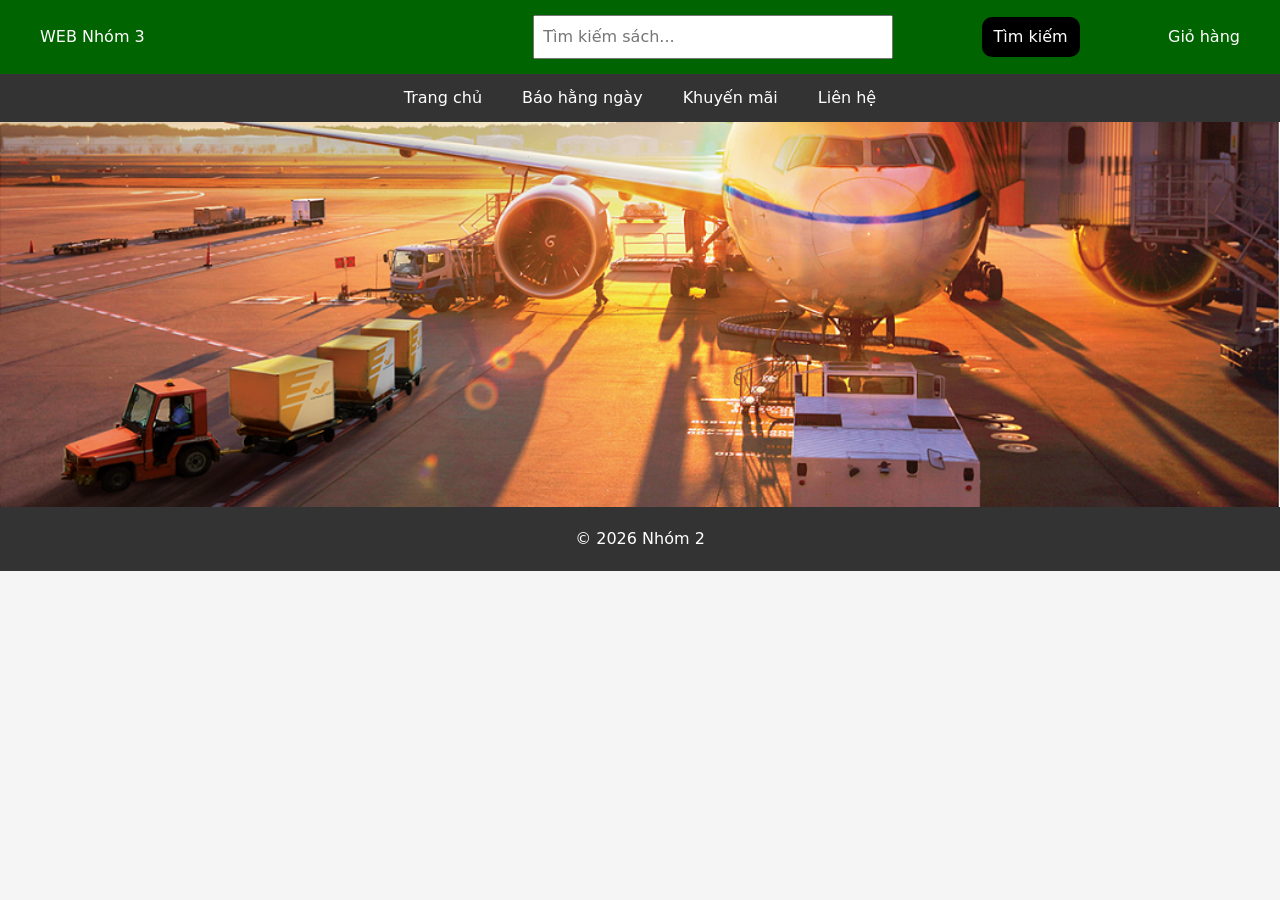
==== html/index.html @ 5e563fd4 "upload source code" ====
<!DOCTYPE html>
<html lang="vi">
<head>
    <meta charset="UTF-8">
    <meta name="viewport" content="width=device-width, initial-scale=1.0">
    <title>Nhóm 2</title>
    <link href="https://cdn.jsdelivr.net/npm/bootstrap@5.3.0/dist/css/bootstrap.min.css" rel="stylesheet">
    <style>
        * {
    margin: 0;
    padding: 0;
    box-sizing: border-box;
}

html{
    font-family: Arial, sans-serif;
}

body {
    background: #f5f5f5;
}

        .header{
             display: flex;
    align-items: center;
    justify-content: space-between;
    background: darkgreen;
    color: white;
    padding: 15px 40px;
        }

        .header input{
            margin-left: 300px;
            width: 30%;
            padding: 8px;
        }

        .nav{
            display: flex;
    justify-content: center;
    background: #333;
    list-style: none;
    width: 100%;
    position: sticky;
    top: 0;
        }

        .nav li a{
            display: block;
    padding: 12px 20px;
    color: white;
    text-decoration: none;
    transition: 0.3s;

        }

        
        button {
    background-color: black;
    color: white;
    padding: 8px 12px;
    border: none;
    border-radius: 10px;
    cursor: pointer;
}
.search {
    display: flex;
    align-items: center;
    gap: 5px;
}

.search input {
    padding: 8px;
    width: 250px;
    border: none;
    border-radius: 10px;
}


        .main-banner {
            width: 100%;
            margin: 0;
            padding: 0;
            line-height: 0;
        }

        .main-banner img {
            width: 100%;
            height: auto;
            display: block;
            object-fit: cover;
        }


        .footer {
            text-align: center;
            padding: 20px;
            background: #333;
            color: white;
            width: 100%;
        }

        .user {
            text-decoration: none;
            color: white;
        }
    </style>
</head>
<body>

<header class="header">
    <div class="logo">WEB Nhóm 3</div>
    <input type="text" placeholder="Tìm kiếm sách...">
    <button class="nut">Tìm kiếm</button>
    <a href="cart.html" class="user">Giỏ hàng</a>
</header>

<ul class="nav">
    <li><a href="index.html">Trang chủ</a></li>
    <li><a href="baomoi.html">Báo hằng ngày</a></li>
    <li><a href="#">Khuyến mãi</a></li>
    <li><a href="#">Liên hệ</a></li>
</ul>

<div class="main-banner">
    <img src="../assets/images/bg-breadcrumb.png" alt="Banner máy bay">
</div>

<div class="modal fade" id="success" tabindex="-1">
  <div class="modal-dialog">
    <div class="modal-content">
      <div class="modal-header">
        <h4 class="modal-title">Thông báo!</h4>
        <button type="button" class="btn-close" data-bs-dismiss="modal"></button>
      </div>
      <div class="modal-body">
        Đặt báo thành công!
      </div>
      <div class="modal-footer">
        <button type="button" class="btn btn-danger" data-bs-dismiss="modal">Đóng</button>
      </div>
    </div>
  </div>
</div>

<footer class="footer">
    © 2026 Nhóm 2
</footer>

<script src="https://cdn.jsdelivr.net/npm/bootstrap@5.3.0/dist/js/bootstrap.bundle.min.js"></script>
</body>
</html>
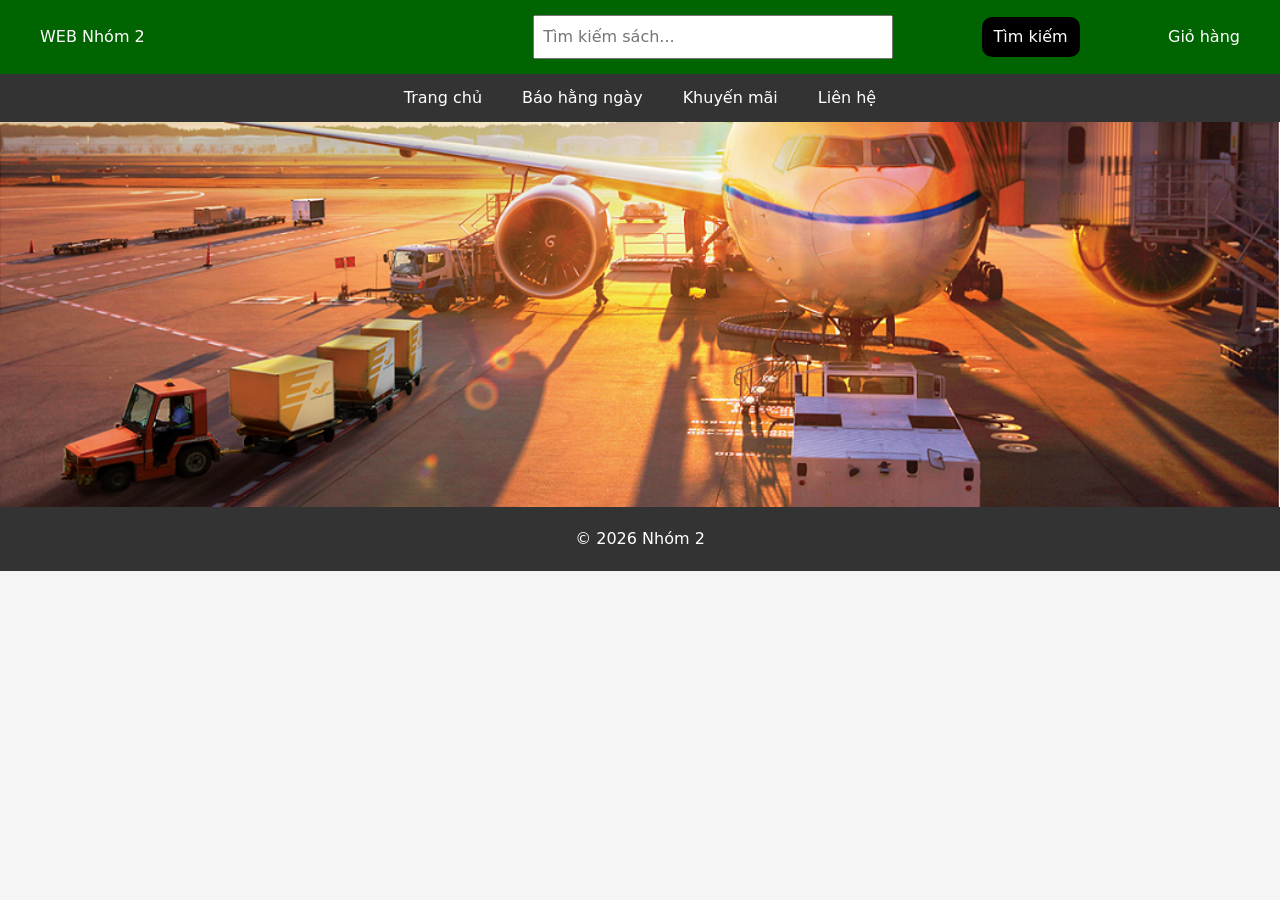
==== commit 567d19e6: "Update index.html" ====
--- a/html/index.html
+++ b/html/index.html
@@ -109,7 +109,7 @@
 <body>
 
 <header class="header">
-    <div class="logo">WEB Nhóm 3</div>
+    <div class="logo">WEB Nhóm 2</div>
     <input type="text" placeholder="Tìm kiếm sách...">
     <button class="nut">Tìm kiếm</button>
     <a href="cart.html" class="user">Giỏ hàng</a>
@@ -149,4 +149,4 @@
 
 <script src="https://cdn.jsdelivr.net/npm/bootstrap@5.3.0/dist/js/bootstrap.bundle.min.js"></script>
 </body>
-</html>+</html>
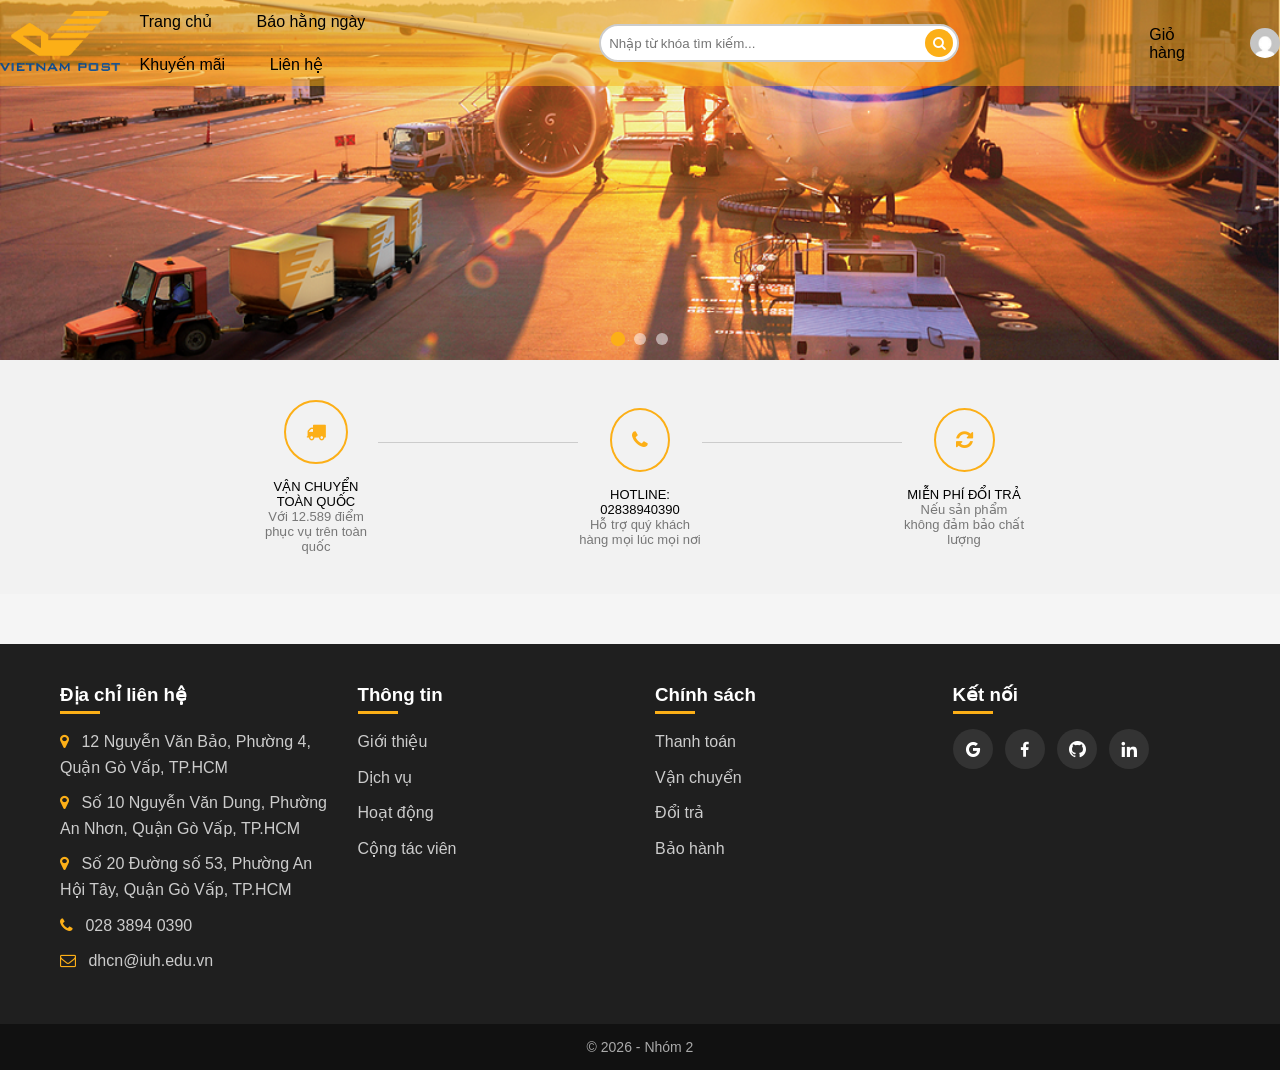
==== commit b78d3af4: "Add files via upload" ====
--- a/html/index.html
+++ b/html/index.html
@@ -1,152 +1,195 @@
-<!DOCTYPE html>
-<html lang="vi">
-<head>
-    <meta charset="UTF-8">
-    <meta name="viewport" content="width=device-width, initial-scale=1.0">
-    <title>Nhóm 2</title>
-    <link href="https://cdn.jsdelivr.net/npm/bootstrap@5.3.0/dist/css/bootstrap.min.css" rel="stylesheet">
-    <style>
-        * {
-    margin: 0;
-    padding: 0;
-    box-sizing: border-box;
-}
-
-html{
-    font-family: Arial, sans-serif;
-}
-
-body {
-    background: #f5f5f5;
-}
-
-        .header{
-             display: flex;
-    align-items: center;
-    justify-content: space-between;
-    background: darkgreen;
-    color: white;
-    padding: 15px 40px;
-        }
-
-        .header input{
-            margin-left: 300px;
-            width: 30%;
-            padding: 8px;
-        }
-
-        .nav{
-            display: flex;
-    justify-content: center;
-    background: #333;
-    list-style: none;
-    width: 100%;
-    position: sticky;
-    top: 0;
-        }
-
-        .nav li a{
-            display: block;
-    padding: 12px 20px;
-    color: white;
-    text-decoration: none;
-    transition: 0.3s;
-
-        }
-
-        
-        button {
-    background-color: black;
-    color: white;
-    padding: 8px 12px;
-    border: none;
-    border-radius: 10px;
-    cursor: pointer;
-}
-.search {
-    display: flex;
-    align-items: center;
-    gap: 5px;
-}
-
-.search input {
-    padding: 8px;
-    width: 250px;
-    border: none;
-    border-radius: 10px;
-}
-
-
-        .main-banner {
-            width: 100%;
-            margin: 0;
-            padding: 0;
-            line-height: 0;
-        }
-
-        .main-banner img {
-            width: 100%;
-            height: auto;
-            display: block;
-            object-fit: cover;
-        }
-
-
-        .footer {
-            text-align: center;
-            padding: 20px;
-            background: #333;
-            color: white;
-            width: 100%;
-        }
-
-        .user {
-            text-decoration: none;
-            color: white;
-        }
-    </style>
-</head>
-<body>
-
-<header class="header">
-    <div class="logo">WEB Nhóm 2</div>
-    <input type="text" placeholder="Tìm kiếm sách...">
-    <button class="nut">Tìm kiếm</button>
-    <a href="cart.html" class="user">Giỏ hàng</a>
-</header>
-
-<ul class="nav">
-    <li><a href="index.html">Trang chủ</a></li>
-    <li><a href="baomoi.html">Báo hằng ngày</a></li>
-    <li><a href="#">Khuyến mãi</a></li>
-    <li><a href="#">Liên hệ</a></li>
-</ul>
-
-<div class="main-banner">
-    <img src="../assets/images/bg-breadcrumb.png" alt="Banner máy bay">
-</div>
-
-<div class="modal fade" id="success" tabindex="-1">
-  <div class="modal-dialog">
-    <div class="modal-content">
-      <div class="modal-header">
-        <h4 class="modal-title">Thông báo!</h4>
-        <button type="button" class="btn-close" data-bs-dismiss="modal"></button>
-      </div>
-      <div class="modal-body">
-        Đặt báo thành công!
-      </div>
-      <div class="modal-footer">
-        <button type="button" class="btn btn-danger" data-bs-dismiss="modal">Đóng</button>
-      </div>
-    </div>
-  </div>
-</div>
-
-<footer class="footer">
-    © 2026 Nhóm 2
-</footer>
-
-<script src="https://cdn.jsdelivr.net/npm/bootstrap@5.3.0/dist/js/bootstrap.bundle.min.js"></script>
-</body>
-</html>
+  <!DOCTYPE html>
+  <html lang="vi">
+  <head>
+      <meta charset="UTF-8">
+      <meta name="viewport" content="width=device-width, initial-scale=1.0">
+      <title>Nhóm 2</title>
+      <link rel="stylesheet" href="../css/allstyle.css">
+      <link rel="stylesheet" href="https://cdnjs.cloudflare.com/ajax/libs/font-awesome/4.7.0/css/font-awesome.min.css">
+      <link href='https://unpkg.com/boxicons@2.1.4/css/boxicons.min.css' rel='stylesheet'>
+      <script src="../js/banner.js" defer></script>
+      <script src="../js/SignUp_LogIn.js" defer></script>
+  </head>
+  <body>
+      <header>
+          <div class="banner" id="banner">
+              <div class="bg active"></div>
+              <div class="bg"></div>
+              <div class="dots">
+                  <span class="dot active" data-index="0"></span>
+                  <span class="dot" data-index="1"></span>
+                  <span class="dot" data-index="2"></span>
+              </div>
+              <div class="nav">
+                <a href="#" class="linklogo">
+                    <img src="../assets/images/logo.png" alt="" class="logo">
+                </a>
+                <ul class="menu">
+                    <li><a href="#">Trang chủ</a></li>
+                    <li><a href="BaoHangNgay.html">Báo hằng ngày</a></li>
+                    <li><a href="#">Khuyến mãi</a></li>
+                    <li><a href="#footer">Liên hệ</a></li>
+                </ul>
+                <form action="" class="search">
+                    <input type="text" placeholder="Nhập từ khóa tìm kiếm...">
+                    <button class="nut" href="#"><i class="fa fa-search"></i></button>
+                </form>
+                <a href="cart.html" class="user">Giỏ hàng</a>
+                <img src="../assets/images/User.png" alt="" class="userlogin">
+              </div>
+          </div>
+          <div class="SignUp_LogIn">
+            <div class="SignUp_LoginBox">
+              <div class="form-box login">
+                <form action="#">
+                  <h1>Đăng Nhập</h1>
+                  <div class="input-box">
+                    <input type="text" placeholder="Tên đăng nhập" required
+                    oninvalid="this.setCustomValidity('Tên đăng nhập không hợp lệ')" 
+                    oninput="this.setCustomValidity('')">
+                    <i class='bx bxs-user'></i>
+                  </div>
+                  <div class="input-box">
+                    <input type="password" placeholder="Mật khẩu" required
+                    oninvalid="this.setCustomValidity('Mật khẩu không hợp lệ')" 
+                    oninput="this.setCustomValidity('')">
+                    <i class='bx bxs-lock-alt' ></i>
+                  </div>
+                  <div class="forgot-link">
+                    <a href="#">Quên mật khẩu?</a>
+                  </div>
+                  <button type="submit" class="btn">Đăng Nhập</button>
+                  <p>Hoặc đăng nhập bằng nền tảng khác</p>
+                  <div class="social-icons">
+                    <a href="#" class="google"><i class='bx bxl-google' ></i></a>
+                    <a href="#" class="facebook"><i class='bx bxl-facebook' ></i></a>
+                    <a href="#" class="github"><i class='bx bxl-github' ></i></a>
+                    <a href="#" class="linkedin"><i class='bx bxl-linkedin' ></i></a>
+                  </div>
+                </form>
+              </div>  
+              <div class="form-box register">
+                <form action="#">
+                  <h1>Đăng Ký</h1>
+                  <div class="input-box">
+                    <input type="text" placeholder="Tên đăng nhập" required
+                    oninvalid="this.setCustomValidity('Tên đăng nhập không hợp lệ')" 
+                    oninput="this.setCustomValidity('')">
+                    <i class='bx bxs-user'></i>
+                  </div>
+                  <div class="input-box">
+                    <input type="email" placeholder="Email" required
+                    oninvalid="this.setCustomValidity('Email không hợp lệ')" 
+                    oninput="this.setCustomValidity('')">
+                    <i class='bx bxs-envelope' ></i>
+                  </div>
+                  <div class="input-box">
+                    <input type="password" placeholder="Mật khẩu" required
+                    oninvalid="this.setCustomValidity('Mật khẩu không hợp lệ')" 
+                    oninput="this.setCustomValidity('')">
+                    <i class='bx bxs-lock-alt' ></i>
+                  </div>
+                  <button type="submit" class="btn">Đăng Ký</button>
+                  <p>Hoặc đăng ký bằng nền tảng khác</p>
+                  <div class="social-icons">
+                    <a class="google" href="#"><i class='bx bxl-google' ></i></a>
+                    <a class="facebook" href="#"><i class='bx bxl-facebook' ></i></a>
+                    <a class="github" href="#"><i class='bx bxl-github' ></i></a>
+                    <a class="linkedin" href="#"><i class='bx bxl-linkedin' ></i></a>
+                  </div>
+                </form>
+              </div>
+              
+              <div class="toggle-box">
+                <div class="toggle-panel toggle-left">
+                  <h1>Hello, Welcome!</h1>
+                  <button class="btn register-btn">Đăng Ký</button>
+                </div>
+                
+                <div class="toggle-panel toggle-right">
+                  <h1>Welcome Back!</h1>
+                  <button class="btn login-btn">Đăng Nhập</button>
+                </div>
+              </div>
+            </div>
+          </div>
+          </header>
+          <main>
+            <div class="service">
+              
+              <div class="service-item">
+                <i class="fa fa-truck"></i>
+                <p>VẬN CHUYỂN TOÀN QUỐC</p>
+                <p>Với 12.589 điểm phục vụ trên toàn quốc</p>
+              </div>
+
+              <div class="service-item">
+                <i class="fa fa-phone"></i>
+                <p>HOTLINE: 02838940390</p>
+                <p>Hỗ trợ quý khách hàng mọi lúc mọi nơi</p>
+              </div>
+
+              <div class="service-item">
+                <i class="fa fa-refresh"></i>
+                <p>MIỄN PHÍ ĐỔI TRẢ</p>
+                <p>Nếu sản phẩm không đảm bảo chất lượng</p>
+              </div>
+            </div>
+            <div class="baonoibat">
+
+            </div>
+          </main>
+          <footer id="footer">
+            <div class="top-footer">
+              <div class="footer-container">
+
+                <div class="footer-col">
+                  <h3>Địa chỉ liên hệ</h3>
+                  <ul>
+                    <li><i class="fa fa-map-marker"></i> 12 Nguyễn Văn Bảo, Phường 4, Quận Gò Vấp, TP.HCM</li>
+                    <li><i class="fa fa-map-marker"></i> Số 10 Nguyễn Văn Dung, Phường An Nhơn, Quận Gò Vấp, TP.HCM</li>
+                    <li><i class="fa fa-map-marker"></i> Số 20 Đường số 53, Phường An Hội Tây, Quận Gò Vấp, TP.HCM</li>
+                    <li><i class="fa fa-phone"></i> 028 3894 0390</li>
+                    <li><i class="fa fa-envelope-o"></i> dhcn@iuh.edu.vn</li>
+                  </ul>
+                </div>
+
+                <div class="footer-col">
+                  <h3>Thông tin</h3>
+                  <ul>
+                    <li><a href="#">Giới thiệu</a></li>
+                    <li><a href="#">Dịch vụ</a></li>
+                    <li><a href="#">Hoạt động</a></li>
+                    <li><a href="#">Cộng tác viên</a></li>
+                  </ul>
+                </div>
+
+                <div class="footer-col">
+                  <h3>Chính sách</h3>
+                  <ul>
+                    <li><a href="#">Thanh toán</a></li>
+                    <li><a href="#">Vận chuyển</a></li>
+                    <li><a href="#">Đổi trả</a></li>
+                    <li><a href="#">Bảo hành</a></li>
+                  </ul>
+                </div>
+
+                <div class="footer-col">
+                  <h3>Kết nối</h3>
+                  <div class="footer-social-icons">
+                    <a href="#" class="google"><i class='bx bxl-google'></i></a>
+                    <a href="#" class="facebook"><i class='bx bxl-facebook'></i></a>
+                    <a href="#" class="github"><i class='bx bxl-github'></i></a>
+                    <a href="#" class="linkedin"><i class='bx bxl-linkedin'></i></a>
+                  </div>
+                </div>
+
+              </div>
+            </div>
+
+            <div class="copyright">
+              © 2026 - Nhóm 2
+            </div>
+          </footer>  
+        </body>
+        </html>
--- a/css/allstyle.css
+++ b/css/allstyle.css
@@ -0,0 +1,786 @@
+
+* {
+    margin: 0;
+    padding: 0;
+    box-sizing: border-box;
+    text-decoration: none;
+}
+
+html{
+    font-family: Arial, sans-serif;
+    scroll-behavior: smooth;
+}
+
+body {
+    background: #f5f5f5;
+}
+
+/* ====================== HEADER ====================== */
+
+header {
+    align-items: center;
+    justify-content: space-between;
+    color: white;
+    position: relative;
+}
+
+    /* ====================== BANNER ====================== */
+
+    .banner {
+        min-height: 360px;
+        background-size: cover;
+        transition: background-image 0.5s ease;
+        position: relative;
+        overflow: hidden;
+    }
+
+    .bg {
+        position: absolute;
+        width: 100%;
+        height: 100%;
+        background-size: cover;
+        opacity: 0;
+        transition: opacity 0.5s ease;
+    }
+
+    .bg.active {
+        opacity: 1;
+    }
+
+    .dots {
+        position: absolute;
+        bottom: 15px;
+        left: 50%;
+        transform: translateX(-50%);
+        display: flex;
+        gap: 10px;
+        z-index: 10;
+    }
+
+    .dot {
+        width: 12px;
+        height: 12px;
+        border-radius: 50%;
+        background: rgba(255,255,255,0.5);
+        cursor: pointer;
+        transition: 0.3s;
+    }
+
+    .dot.active {
+        background: rgba(252, 175, 23);
+        transform: scale(1.2);
+    }
+
+    /* ====================== MENU ====================== */
+
+    .nav {
+        display: flex;
+        justify-content: center;
+        align-items: center;
+        background: #333;
+        list-style: none;
+        width: 100%;
+        min-height: 70px;
+        position: fixed;
+        top: 0;
+        background: rgba(252, 175, 23, 0.5  );
+        z-index: 1000;
+    }
+
+    .logo {
+        height: 60px;
+    }
+
+    .menu li {
+        display: inline-block;
+    }
+
+    .nav:hover {
+        background: #fff;
+        transition: all 0.5s ease;
+    }
+
+    .menu a {
+        display: block;
+        padding: 12px 20px;
+        color: rgba(0,0,0,1);
+        transition: 0.3s;
+        border-radius: 50px;
+        background: rgba(252, 175, 23, 0.01);
+    }
+
+    .menu a:hover {
+        color: #fff;
+        background: rgba(252, 175, 23);
+        transform: translateY(-5px);
+        box-shadow: 4px 4px 10px rgba(0,0,0,0.1);
+    }
+
+        /* ====================== Tìm Kiếm ====================== */
+
+        .search {
+            display: flex;
+            align-items: center;
+            position: relative;
+        }
+
+        .search input {
+            margin-left: 100px;
+            padding: 8px;
+            width: 360px;
+            height: 38px;
+            border: 2px solid #ccc;
+            border-radius: 50px;
+            outline: none;
+            transition: 0.3s;
+        }
+
+        .search input:focus {
+            border-color: rgba(252, 175, 23);
+        }
+
+        .nut {
+            position: absolute;
+            right: 6px;
+            background-color: rgba(252, 175, 23);
+            color: white;
+            border-radius: 100%;
+            border: 0px;
+            height: 28px;
+            width: 28px;
+            cursor: pointer;
+        }
+
+        /* ====================== GIỎ HÀNG ====================== */
+
+        .user {
+            padding: 12px 20px;
+            color: rgba(0,0,0,1);
+            transition: 0.3s;
+            border-radius: 50px;
+            background: rgba(252, 175, 23, 0.01);
+            margin-left: 170px;
+        }
+
+        .user:hover {
+            color: #fff;
+            background: rgba(252, 175, 23);
+            transform: translateY(-5px);
+            box-shadow: 4px 4px 10px rgba(0,0,0,0.1);
+        }
+
+        /* USER */
+
+        .userlogin {
+            border-radius: 50%;
+            width: 30px;
+            height: 30px;
+            object-fit: cover;      
+            background-color: #fff;
+            display: block;
+            margin-left: 30px;
+            cursor: pointer;
+            transition: 0.3s;
+        }
+
+        .userlogin:hover {
+            transform: translateY(-5px);
+            box-shadow: 4px 4px 10px rgba(0,0,0,0.1);
+        }
+
+            /* ====================== ĐĂNG NHẬP & ĐĂNG KÝ ====================== */
+
+            .SignUp_LogIn {
+            position: fixed;
+            top: 0;
+            left: 0;
+            right: 0;
+            bottom: 0;
+            display: flex;
+            justify-content: center;
+            align-items: center;
+            background: rgba(0,0,0,0.4);
+            opacity: 0;
+            visibility: hidden;
+            transition: 0.3s ease;
+            backdrop-filter: blur(5px);
+            }
+
+            .SignUp_LogIn.show {
+                opacity: 1;
+                visibility: visible;
+                z-index: 1000;
+            }
+
+            .SignUp_LogIn.show .SignUp_LoginBox {
+                transform: scale(1);
+                opacity: 1;
+            }
+
+            .SignUp_LoginBox{
+            position: relative;
+            width: 850px;
+            height: 550px;
+            background: #fff;
+            margin: 20px;
+            border-radius: 30px;
+            box-shadow: 0 0 30px rgba(0, 0, 0, .2);
+            overflow: hidden;
+            transform: scale(0.8);
+            opacity: 0;
+            transition: all 0.4s ease;
+            }
+
+            .SignUp_LoginBox h1{
+                font-size: 36px;
+                margin: -10px 0;
+            }
+
+            .SignUp_LoginBox p{
+                font-size: 14.5px;
+                margin: 15px 0;
+            }
+
+            .SignUp_LogIn form{ width: 100%; }
+
+            .form-box{
+                position: absolute;
+                right: 0;
+                width: 50%;
+                height: 100%;
+                background: #fff;
+                display: flex;
+                align-items: center;
+                color: #333;
+                text-align: center;
+                padding: 40px;
+                z-index: 1;
+                transition: .4s, visibility 0s 1s;
+            }
+
+            .SignUp_LoginBox.active .form-box{ right: 50%; }
+
+            .form-box.register{ visibility: hidden; }
+
+            .SignUp_LoginBox.active .form-box.register{ visibility: visible; }
+
+            .input-box{
+                position: relative;
+                margin: 30px 0;
+            }
+
+            .input-box input{
+                width: 100%;
+                padding: 13px 50px 13px 20px;
+                background: #eee;
+                border-radius: 8px;
+                border: none;
+                outline: none;
+                font-size: 16px;
+                color: #333;
+                font-weight: 500;
+            }
+
+            .input-box input::placeholder{
+                color: #888;
+                font-weight: 400;
+            }
+    
+            .input-box i{
+                position: absolute;
+                right: 20px;
+                top: 50%;
+                transform: translateY(-50%);
+                font-size: 20px;
+            }
+
+            .forgot-link{ margin: -15px 0 15px; }
+
+            .forgot-link a{
+                font-size: 14.5px;
+                color: #333;
+            }
+
+            .btn{
+                width: 100%;
+                height: 48px;
+                background: rgba(252, 175, 23);
+                border-radius: 8px;
+                box-shadow: 0 0 10px rgba(0, 0, 0, .1);
+                border: none;
+                cursor: pointer;
+                font-size: 16px;
+                color: #fff;
+                font-weight: 600;
+            }
+
+            .btn:hover {
+                background-color: rgb(235, 164, 21);
+                transition: all 0.4s ease;
+            }
+
+            .btn.login-btn:hover, .btn.register-btn:hover {
+                background-color: #fff;
+                color: rgba(252, 175, 23);
+                z-index: 1000;
+                transition: all 0.4s ease;
+            }
+
+            .social-icons{
+                display: flex;
+                justify-content: center;
+            }
+
+            .social-icons a{
+                display: inline-flex;
+                padding: 10px;
+                border: 2px solid #ccc;
+                border-radius: 50%;
+                font-size: 24px;
+                color: #333;
+                margin: 0 8px;
+                transition: all 0.2s ease;
+            }
+
+            .social-icons a.facebook:hover{
+                color: #fff;
+                background-color: rgba(8, 102, 255, 1);
+            }
+
+            .social-icons a.google:hover{
+                color: #fff;
+                background-color: rgba(235, 67, 53, 1);
+            }
+
+            .social-icons a.github:hover{
+                color: #fff;
+                background-color: #000;
+            }
+
+            .social-icons a.linkedin:hover{
+                color: #fff;
+                background-color: rgba(0, 102, 200, 1);
+            }
+
+            .toggle-box{
+                position: absolute;
+                width: 100%;
+                height: 100%;
+            }
+
+            .toggle-box::before{
+                content: '';
+                position: absolute;
+                left: -250%;
+                width: 300%;
+                height: 100%;
+                background: rgba(252, 175, 23);
+                border-radius: 150px;
+                z-index: 2;
+                transition: 1.8s ease-in-out;
+            }
+
+            .SignUp_LoginBox.active .toggle-box::before{ left: 50%; }
+
+            .toggle-panel{
+                position: absolute;
+                width: 50%;
+                height: 100%;
+                color: #fff;
+                display: flex;
+                flex-direction: column;
+                justify-content: center;
+                align-items: center;
+                z-index: 2;
+                transition: .6s ease-in-out;
+            }
+
+            .toggle-panel.toggle-left{ 
+                left: 0;
+                transition-delay: 1.2s; 
+            }
+
+            .SignUp_LoginBox.active .toggle-panel.toggle-left{
+                left: -50%;
+                transition-delay: .6s;
+            }
+
+            .toggle-panel.toggle-right{ 
+                right: -50%;
+                transition-delay: .6s;
+            }
+
+            .SignUp_LoginBox.active .toggle-panel.toggle-right{
+                right: 0;
+                transition-delay: 1.2s;
+            }
+
+            .toggle-panel h1{ margin-bottom: 20px; }
+
+            .toggle-panel .btn{
+                width: 160px;
+                height: 46px;
+                background: transparent;
+                border: 2px solid #fff;
+                box-shadow: none;
+            }
+
+            @media screen and (max-width: 650px){
+            .SignUp_LoginBox{ height: calc(100vh - 40px); }
+
+            .form-box{
+                bottom: 0;
+                width: 100%;
+                height: 70%;
+            }
+
+            .SignUp_LoginBox.active .form-box{
+                right: 0;
+                bottom: 30%;
+            }
+
+            .toggle-box::before{
+                left: 0;
+                top: -270%;
+                width: 100%;
+                height: 300%;
+                border-radius: 20vw;
+            }
+
+            .SignUp_LoginBox.active .toggle-box::before{
+                left: 0;
+                top: 70%;
+            }
+
+            .SignUp_LoginBox.active .toggle-panel.toggle-left{
+                left: 0;
+                top: -30%;
+            }
+
+            .toggle-panel{ 
+                width: 100%;
+                height: 30%;
+            }
+            .toggle-panel.toggle-left{ top: 0; }
+            .toggle-panel.toggle-right{
+                right: 0;
+                bottom: -30%;
+            }
+
+            .SignUp_LoginBox.active .toggle-panel.toggle-right{ bottom: 0; }
+            }
+
+            @media screen and (max-width: 400px){
+            .form-box { padding: 20px; }
+
+            .toggle-panel h1{font-size: 30px; }
+            }
+
+/* ====================== BODY ====================== */
+
+    /* ====================== TRANG CHỦ ====================== */
+
+        /* ====================== Dịch vụ ====================== */
+
+        .service {
+            display: flex;
+            justify-content: center;
+            align-items: center;
+            background: #f2f2f2;
+            padding: 40px 20px;
+            text-align: center;
+        }
+
+        .service-item {
+            width: 10%;
+            position: relative;
+            margin: 0 100px;
+        }
+
+        .service-item i {
+            font-size: 20px;
+            color: rgba(252, 175, 23);
+            border: 2px solid rgba(252, 175, 23);
+            border-radius: 50%;
+            padding: 20px;
+            margin-bottom: 15px;
+        }
+
+        .service-item h3 {
+            font-size: 14px;
+            margin-bottom: 8px;
+            color: #333;
+        }
+
+        .service-item p{
+            font-size: 13px;
+            color: #000;
+        }
+        
+        .service-item p+p {
+            font-size: 13px;
+            color: #777;
+        }
+
+        .service-item:not(:first-child)::after {
+            content: "";
+            position: absolute;
+            width: 200px;
+            height: 1px;
+            background: #ccc;
+            right: 100%;
+            top: 25%;
+        }
+
+        /* ====================== BÁO HOT ====================== */
+
+        
+
+    /* ====================== Báo Hàng Ngày ====================== */
+
+    .products {
+        margin-bottom: 30px;
+    }
+
+    .products button {
+        background-color: black;
+        color: white;
+        padding: 8px 12px;
+        border: none;
+        border-radius: 10px;
+        cursor: pointer;
+    }
+
+    .titlecard {
+        color: black;
+    }
+
+    .container {
+        display: flex;
+        max-width: 1200px;
+        margin: 20px auto;
+        gap: 20px;
+    }
+
+    .sidebar {
+        width: 25%;
+        background: white;
+        padding: 15px;
+        border-radius: 6px;
+    }
+
+    .sidebar h2 {
+        margin-bottom: 10px;
+    }
+
+    .sidebar ul {
+        list-style: none;
+    }
+
+    .sidebar li {
+        display: flex;
+        gap: 10px;
+        padding: 10px 10px;
+        border-bottom: 1px solid #ddd;
+    }
+
+    .sidebar li img {
+        width: 60px;
+        height: 80px;
+        object-fit: cover;
+        margin-right: 10px;
+    }
+
+    .sinfo h3 {
+        font-size: 14px;
+    }
+
+    .sinfo p {
+        color: red;
+        font-weight: bold;
+    }
+
+    .sidebar a {
+        color: #000;
+        display: flex;
+    }
+
+    .sidebar a:hover {
+        color: rgba(252, 175, 23);
+        transition: all 0.2s ease;
+    }
+
+    .sidebar li:hover {
+        transition: 0.5s;
+        transform: translateY(-5px);
+        box-shadow: 0 4px 10px rgba(0,0,0,0.1);
+        border-radius: 10px;
+    }
+
+    .main {
+        width: 75%;
+    }
+
+    .products {
+        display: grid;
+        grid-template-columns: repeat(3, 1fr);
+        gap: 15px;
+    }
+
+    .card {
+        background: white;
+        border-radius: 10px;
+        overflow: hidden;
+        transition: 0.3s;
+        cursor: pointer;
+        flex-direction: column;
+    }
+
+    .card:hover {
+        transform: translateY(-5px);
+        box-shadow: 0 4px 10px rgba(0,0,0,0.1);
+    }
+
+    .card img {
+        width: 100%;
+        height: 400px; 
+        object-fit: cover;
+    }
+
+    .card .info {
+        padding: 10px;
+    }
+
+    .card .info h2 {
+        font-size: 16px;
+        margin-bottom: 5px;
+    }
+
+    .card .info p {
+        color: red;
+        font-weight: bold;
+        width: 100%;
+    }
+
+    .slot1, .slot2, .slot3{
+        position: relative;
+    } 
+
+    .card .info .titlecard {
+        text-transform: uppercase;
+    }
+
+    .card .info .titlecard:hover {
+        color: rgba(252, 175, 23);
+        transition: all 0.4s ease;
+    }
+
+/* ====================== FOOTER ====================== */
+
+#footer {
+    background: #1f1f1f;
+    color: #ccc;
+    margin-top: 50px;
+}
+
+.footer-container {
+    max-width: 1200px;
+    margin: auto;
+    display: grid;
+    grid-template-columns: repeat(auto-fit, minmax(220px, 1fr));
+    gap: 30px;
+    padding: 40px 20px;
+}
+
+.footer-col h3 {
+    color: #fff;
+    margin-bottom: 15px;
+    position: relative;
+}
+
+.footer-col h3::after {
+    content: "";
+    width: 40px;
+    height: 3px;
+    background: rgba(252, 175, 23);
+    display: block;
+    margin-top: 5px;
+}
+
+.footer-col ul {
+    list-style: none;
+}
+
+.footer-col ul li {
+    margin-bottom: 10px;
+    line-height: 1.6;
+}
+
+.footer-col a {
+    color: #ccc;
+    transition: 0.3s;
+}
+
+.footer-col a:hover {
+    color: rgba(252, 175, 23);
+}
+
+.footer-col i {
+    margin-right: 8px;
+    color: rgba(252, 175, 23);
+}
+
+.footer-social-icons {
+    display: flex;
+    gap: 12px;
+}
+
+.footer-social-icons a {
+    display: flex;
+    align-items: center;
+    justify-content: center;
+    width: 40px;
+    height: 40px;
+    background: #333;
+    border-radius: 50%;
+    color: #fff;
+    font-size: 20px;
+    transition: 0.3s;
+}
+
+.footer-social-icons a i {
+    margin: 0;
+    color: #fff;
+}
+
+.footer-social-icons a.facebook:hover {
+    background: #1877f2;
+}
+
+.footer-social-icons a.google:hover {
+    background: #ea4335;
+}
+
+.footer-social-icons a.github:hover {
+    background: #fff;
+}
+
+.footer-social-icons a.github:hover i.bxl-github {
+    color: #000;
+}
+
+.footer-social-icons a.linkedin:hover {
+    background: #0a66c2;
+}
+
+.footer-social-icons a:hover {
+    transform: translateY(-5px);
+}
+
+.copyright {
+    text-align: center;
+    padding: 15px;
+    background: #111;
+    font-size: 14px;
+    color: #aaa;
+}
